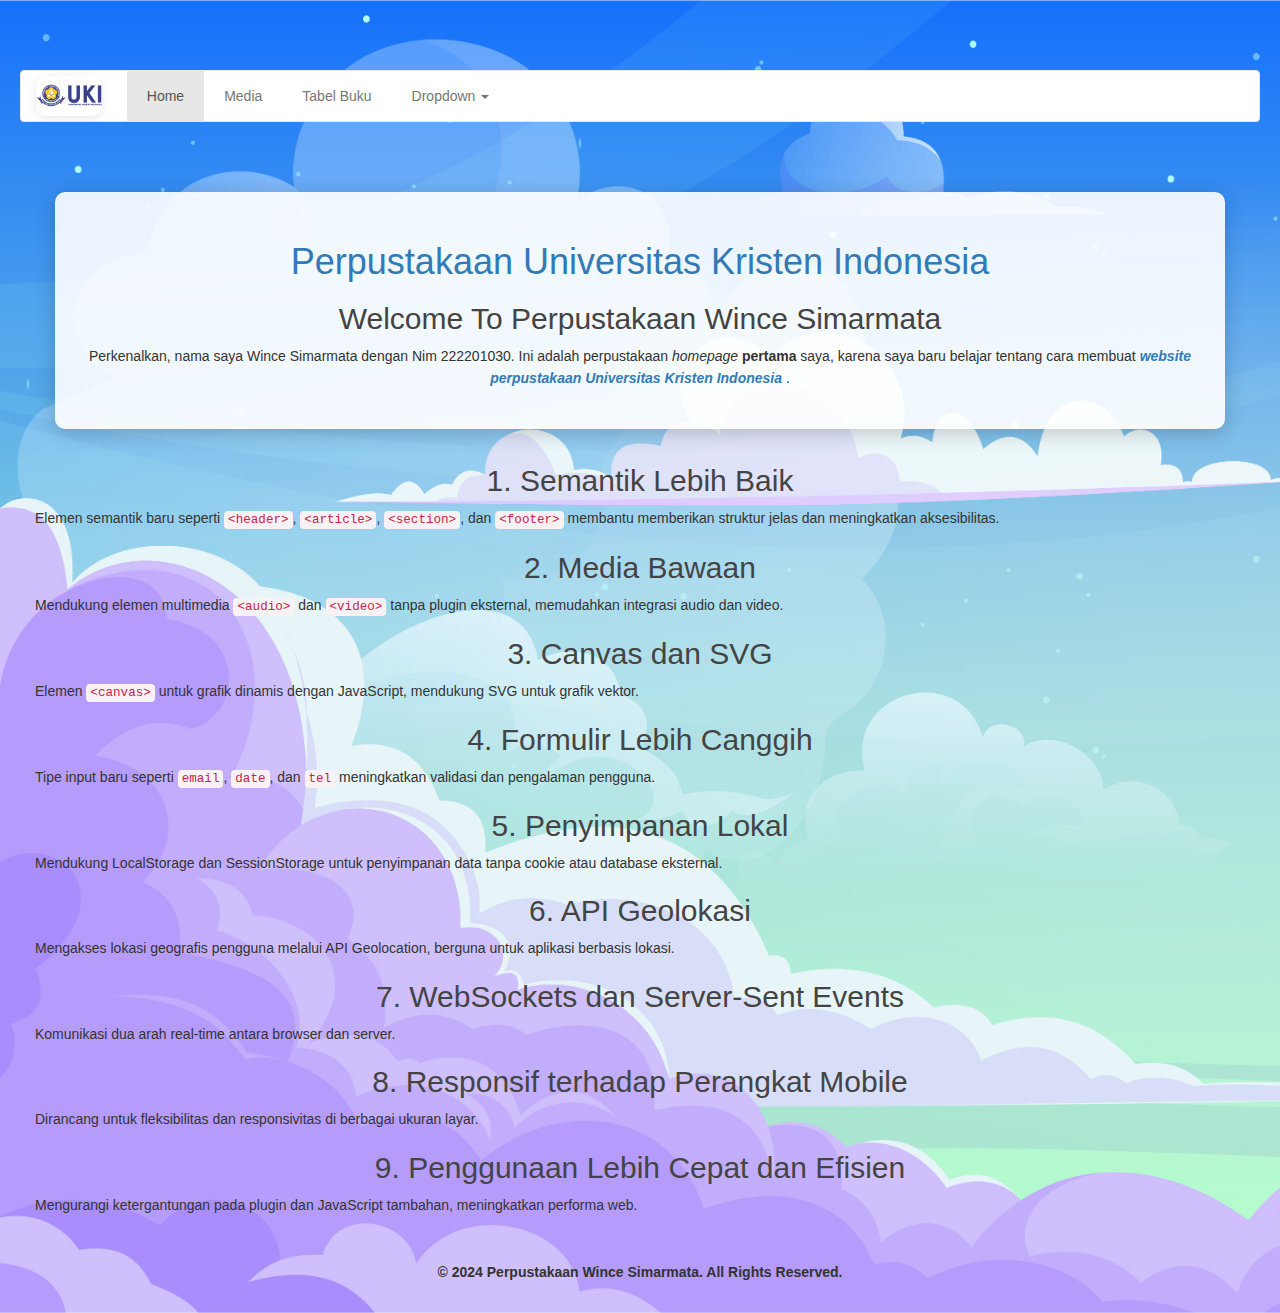
==== index.html @ 98670bc2 "Update index.html" ====
<!DOCTYPE html>
<html lang="id">
<head>
    <meta charset="UTF-8">
    <meta name="viewport" content="width=device-width, initial-scale=1.0">
    <title>Perpustakaan Wince Simarmata</title>
    <link href="css/bootstrap.min.css" rel="stylesheet">
    <style>
        body {
            background-image: url("picture/efa2c05b-5f7e-430f-a22e-867136c5e31e.jpg");
            background-size: cover;
            color: #333;
            font-family: 'Arial', sans-serif;
            line-height: 1.6;
            margin: 0;
            padding: 20px;
        }

        .container {
            max-width: 1200px;
            margin: auto;
            background: rgba(255, 255, 255, 0.9);
            border-radius: 10px;
            padding: 30px;
            box-shadow: 0 4px 20px rgba(0, 0, 0, 0.2);
        }

        h1, h2 {
            color: #444;
            text-align: center;
        }

        h3 {
            margin-top: 20px;
            text-align: center;
        }

        section {
            margin-bottom: 30px;
        }

        footer {
            margin-top: 20px;
            text-align: center;
            font-weight: bold;
        }

        img {
            max-width: 100%;
            border-radius: 10px;
            box-shadow: 0 2px 10px rgba(0, 0, 0, 0.1);
        }

        .media-section {
            margin-top: 50px;
        }

        .audio-control {
            width: 100%;
            max-width: 500px;
            margin: auto;
        }

        .nav > li > a {
            padding: 15px 20px;
        }

        .navbar-brand {
            font-weight: bold;
            font-size: 24px;
        }   
    </style>
</head>
<body>

<div class="container-fluid" style="background-image: url('picture/realistic-books-shelf.jpg'); background-size: cover; background-position: center; color: white; text-align: center; padding: 5rem 0;">
    <nav class="navbar navbar-default" style="background-color: white;">
        <div class="container-fluid">
            <div class="navbar-header" style="display: flex; align-items: center;">
                <a class="navbar-brand text-dark" href="#" style="display: flex; align-items: center;">
                    <img src="picture/UKI_LOGO.svg.png" alt="Logo" style="height: 40px; margin-right: 10px;"> 
                </a>
            </div>
            <ul class="nav navbar-nav">
                <li class="active"><a class="text-dark" href="#">Home</a></li>
                <li><a class="text-dark" href="#media">Media</a></li>
                <li><a class="text-dark" href="#tabel-buku">Tabel Buku</a></li>
                <li class="dropdown">
                    <a class="dropdown-toggle text-dark" data-toggle="dropdown" href="#">Dropdown <span class="caret"></span></a>
                    <ul class="dropdown-menu">
                        <li><a href="#" data-toggle="modal" data-target="#html5Modal">Fitur Utama HTML5</a></li>
                        <li><a href="#" data-toggle="modal" data-target="#welcomeModal">SELAMAT DATANG</a></li>
                        <li><a href="#formulir">Formulir</a></li>
                    </ul>
                </li>
            </ul>
        </div>
    </nav>
</div>

  <div class="container text-center my-5">
    <h1 class="display-4 font-weight-bold text-primary">Perpustakaan Universitas Kristen Indonesia</h1>
    <h2 class="text-secondary mb-4">Welcome To Perpustakaan Wince Simarmata</h2>
    <div class="welcome-text bg-light p-4 rounded shadow">
        <p>
            Perkenalkan, nama saya Wince Simarmata dengan Nim 222201030. Ini adalah perpustakaan
        <i>homepage</i> <b>pertama</b> saya, karena saya baru belajar tentang cara membuat
        <b><i><a href="https://digilib.umbp.ac.id/">website perpustakaan Universitas Kristen Indonesia </a></i></b>.
    </p>
    </div>
</div>
    

                <div class="modal-body">
                    <h2>1. Semantik Lebih Baik</h2>
                    <p>Elemen semantik baru seperti <code>&lt;header&gt;</code>, <code>&lt;article&gt;</code>, <code>&lt;section&gt;</code>, dan <code>&lt;footer&gt;</code> membantu memberikan struktur jelas dan meningkatkan aksesibilitas.</p>
        
                    <h2>2. Media Bawaan</h2>
                    <p>Mendukung elemen multimedia <code>&lt;audio&gt;</code> dan <code>&lt;video&gt;</code> tanpa plugin eksternal, memudahkan integrasi audio dan video.</p>
        
                    <h2>3. Canvas dan SVG</h2>
                    <p>Elemen <code>&lt;canvas&gt;</code> untuk grafik dinamis dengan JavaScript, mendukung SVG untuk grafik vektor.</p>
        
                    <h2>4. Formulir Lebih Canggih</h2>
                    <p>Tipe input baru seperti <code>email</code>, <code>date</code>, dan <code>tel</code> meningkatkan validasi dan pengalaman pengguna.</p>
        
                    <h2>5. Penyimpanan Lokal</h2>
                    <p>Mendukung LocalStorage dan SessionStorage untuk penyimpanan data tanpa cookie atau database eksternal.</p>
        
                    <h2>6. API Geolokasi</h2>
                    <p>Mengakses lokasi geografis pengguna melalui API Geolocation, berguna untuk aplikasi berbasis lokasi.</p>
        
                    <h2>7. WebSockets dan Server-Sent Events</h2>
                    <p>Komunikasi dua arah real-time antara browser dan server.</p>
        
                    <h2>8. Responsif terhadap Perangkat Mobile</h2>
                    <p>Dirancang untuk fleksibilitas dan responsivitas di berbagai ukuran layar.</p>
        
                    <h2>9. Penggunaan Lebih Cepat dan Efisien</h2>
                    <p>Mengurangi ketergantungan pada plugin dan JavaScript tambahan, meningkatkan performa web.</p>

                </div>
            

    <div class="modal fade" id="welcomeModal" tabindex="-1" role="dialog" aria-labelledby="welcomeModalLabel" aria-hidden="true">
    <div class="modal-dialog" role="document">
        <div class="modal-content">
            <div class="modal-header">
                <h5 class="modal-title" id="welcomeModalLabel">Selamat Datang</h5>
                <button type="button" class="close" data-dismiss="modal" aria-label="Close">
                    <span aria-hidden="true">&times;</span>
                </button>
            </div>
            <div class="modal-body">
                Selamat datang di Perpustakaan UKI! Kami senang Anda di sini.
            </div>
            <div class="modal-footer">
                <button type="button" class="btn btn-secondary" data-dismiss="modal">Tutup</button>
            </div>
        </div>
    </div>
</div>

    

    <footer>
        <p>&copy; 2024 Perpustakaan Wince Simarmata. All Rights Reserved.</p>
    </footer>

    <script src="https://ajax.googleapis.com/ajax/libs/jquery/1.12.4/jquery.min.js"></script>
    <script src="js/bootstrap.min.js"></script>
    
</body>
</html>
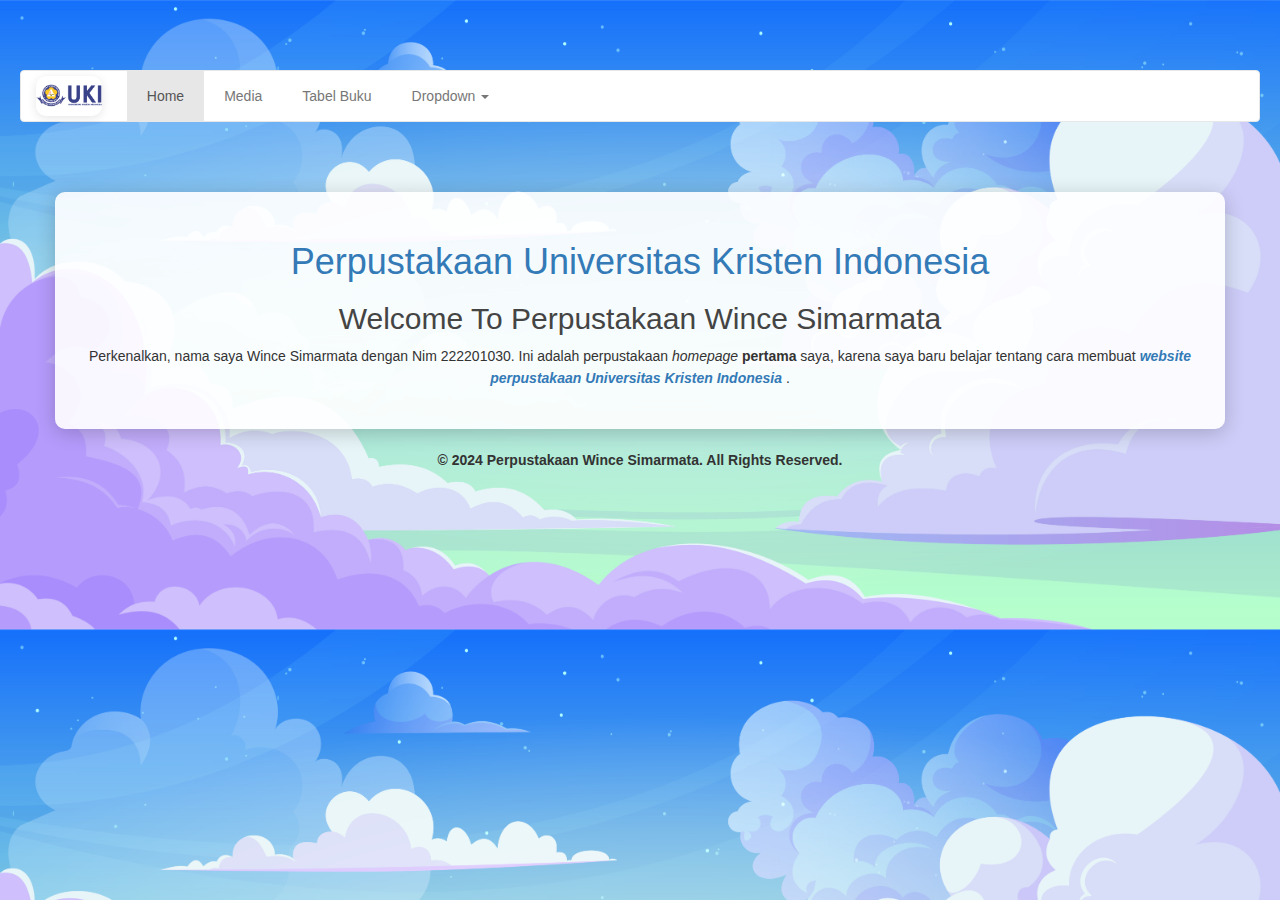
==== commit 63fa339a: "Update index.html" ====
--- a/index.html
+++ b/index.html
@@ -36,7 +36,7 @@
         }
 
         section {
-            margin-bottom: 30px;
+            margin-bottom: 40px;
         }
 
         footer {
@@ -83,14 +83,14 @@
             </div>
             <ul class="nav navbar-nav">
                 <li class="active"><a class="text-dark" href="#">Home</a></li>
-                <li><a class="text-dark" href="#media">Media</a></li>
-                <li><a class="text-dark" href="#tabel-buku">Tabel Buku</a></li>
+                <li><a class="text-dark" href="media.html">Media</a></li>
+                <li><a class="text-dark" href="tabel-buku.html">Tabel Buku</a></li>
                 <li class="dropdown">
                     <a class="dropdown-toggle text-dark" data-toggle="dropdown" href="#">Dropdown <span class="caret"></span></a>
                     <ul class="dropdown-menu">
-                        <li><a href="#" data-toggle="modal" data-target="#html5Modal">Fitur Utama HTML5</a></li>
                         <li><a href="#" data-toggle="modal" data-target="#welcomeModal">SELAMAT DATANG</a></li>
-                        <li><a href="#formulir">Formulir</a></li>
+                        <li><a href="formulir.html">Formulir</a></li>
+                        <li><a href="tabel-buku.html">Tabel Buku</a></li>
                     </ul>
                 </li>
             </ul>
@@ -109,38 +109,6 @@
     </p>
     </div>
 </div>
-    
-
-                <div class="modal-body">
-                    <h2>1. Semantik Lebih Baik</h2>
-                    <p>Elemen semantik baru seperti <code>&lt;header&gt;</code>, <code>&lt;article&gt;</code>, <code>&lt;section&gt;</code>, dan <code>&lt;footer&gt;</code> membantu memberikan struktur jelas dan meningkatkan aksesibilitas.</p>
-        
-                    <h2>2. Media Bawaan</h2>
-                    <p>Mendukung elemen multimedia <code>&lt;audio&gt;</code> dan <code>&lt;video&gt;</code> tanpa plugin eksternal, memudahkan integrasi audio dan video.</p>
-        
-                    <h2>3. Canvas dan SVG</h2>
-                    <p>Elemen <code>&lt;canvas&gt;</code> untuk grafik dinamis dengan JavaScript, mendukung SVG untuk grafik vektor.</p>
-        
-                    <h2>4. Formulir Lebih Canggih</h2>
-                    <p>Tipe input baru seperti <code>email</code>, <code>date</code>, dan <code>tel</code> meningkatkan validasi dan pengalaman pengguna.</p>
-        
-                    <h2>5. Penyimpanan Lokal</h2>
-                    <p>Mendukung LocalStorage dan SessionStorage untuk penyimpanan data tanpa cookie atau database eksternal.</p>
-        
-                    <h2>6. API Geolokasi</h2>
-                    <p>Mengakses lokasi geografis pengguna melalui API Geolocation, berguna untuk aplikasi berbasis lokasi.</p>
-        
-                    <h2>7. WebSockets dan Server-Sent Events</h2>
-                    <p>Komunikasi dua arah real-time antara browser dan server.</p>
-        
-                    <h2>8. Responsif terhadap Perangkat Mobile</h2>
-                    <p>Dirancang untuk fleksibilitas dan responsivitas di berbagai ukuran layar.</p>
-        
-                    <h2>9. Penggunaan Lebih Cepat dan Efisien</h2>
-                    <p>Mengurangi ketergantungan pada plugin dan JavaScript tambahan, meningkatkan performa web.</p>
-
-                </div>
-            
 
     <div class="modal fade" id="welcomeModal" tabindex="-1" role="dialog" aria-labelledby="welcomeModalLabel" aria-hidden="true">
     <div class="modal-dialog" role="document">
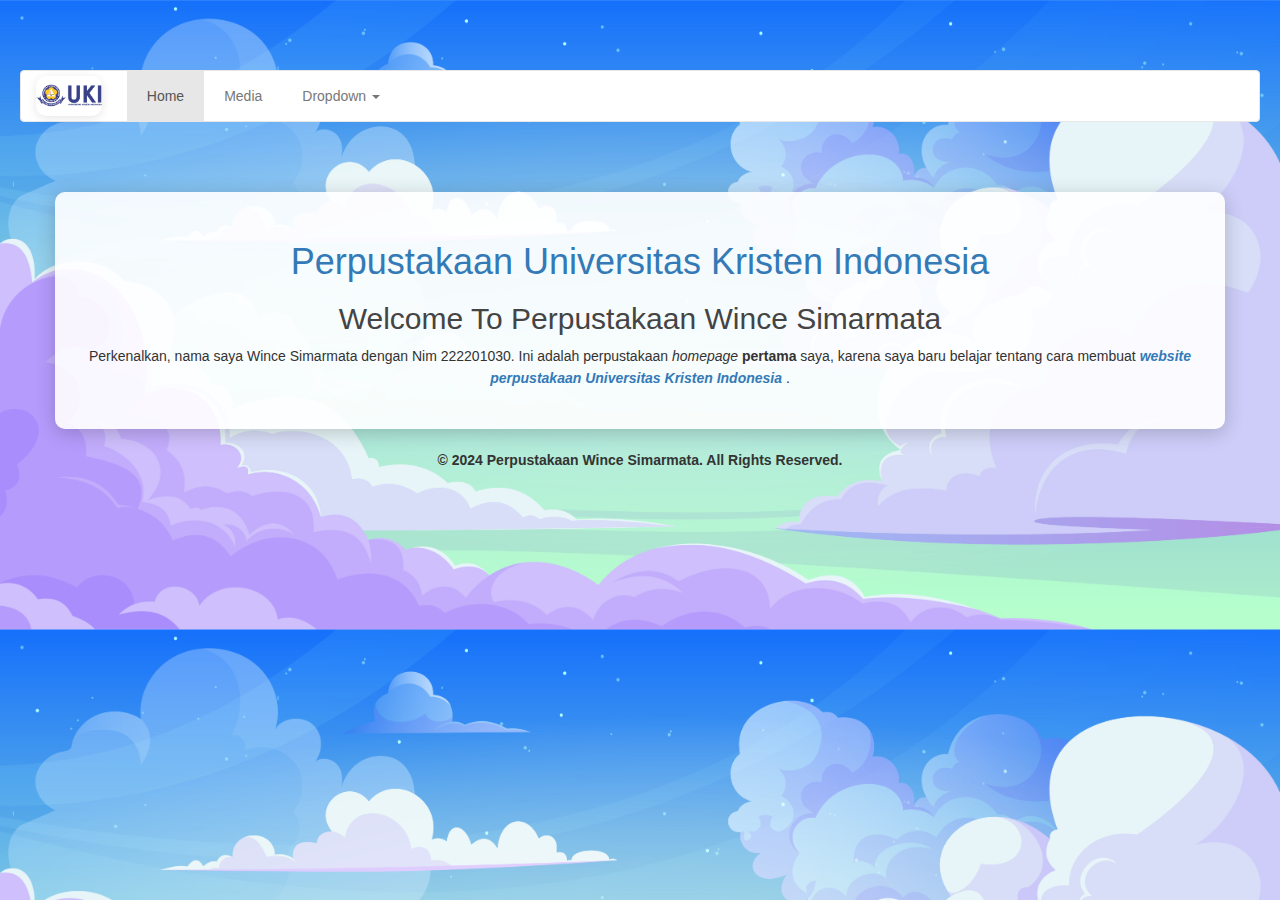
==== commit d48e1e32: "Update index.html" ====
--- a/index.html
+++ b/index.html
@@ -84,13 +84,13 @@
             <ul class="nav navbar-nav">
                 <li class="active"><a class="text-dark" href="#">Home</a></li>
                 <li><a class="text-dark" href="media.html">Media</a></li>
-                <li><a class="text-dark" href="tabel-buku.html">Tabel Buku</a></li>
                 <li class="dropdown">
                     <a class="dropdown-toggle text-dark" data-toggle="dropdown" href="#">Dropdown <span class="caret"></span></a>
                     <ul class="dropdown-menu">
-                        <li><a href="#" data-toggle="modal" data-target="#welcomeModal">SELAMAT DATANG</a></li>
+                        <li><a href="selamat-datang.html">SELAMAT DATANG</a></li>
                         <li><a href="formulir.html">Formulir</a></li>
                         <li><a href="tabel-buku.html">Tabel Buku</a></li>
+                        <li><a href="pameran.html">Pameran Buku</a></li>
                     </ul>
                 </li>
             </ul>
@@ -110,26 +110,6 @@
     </div>
 </div>
 
-    <div class="modal fade" id="welcomeModal" tabindex="-1" role="dialog" aria-labelledby="welcomeModalLabel" aria-hidden="true">
-    <div class="modal-dialog" role="document">
-        <div class="modal-content">
-            <div class="modal-header">
-                <h5 class="modal-title" id="welcomeModalLabel">Selamat Datang</h5>
-                <button type="button" class="close" data-dismiss="modal" aria-label="Close">
-                    <span aria-hidden="true">&times;</span>
-                </button>
-            </div>
-            <div class="modal-body">
-                Selamat datang di Perpustakaan UKI! Kami senang Anda di sini.
-            </div>
-            <div class="modal-footer">
-                <button type="button" class="btn btn-secondary" data-dismiss="modal">Tutup</button>
-            </div>
-        </div>
-    </div>
-</div>
-
-    
 
     <footer>
         <p>&copy; 2024 Perpustakaan Wince Simarmata. All Rights Reserved.</p>
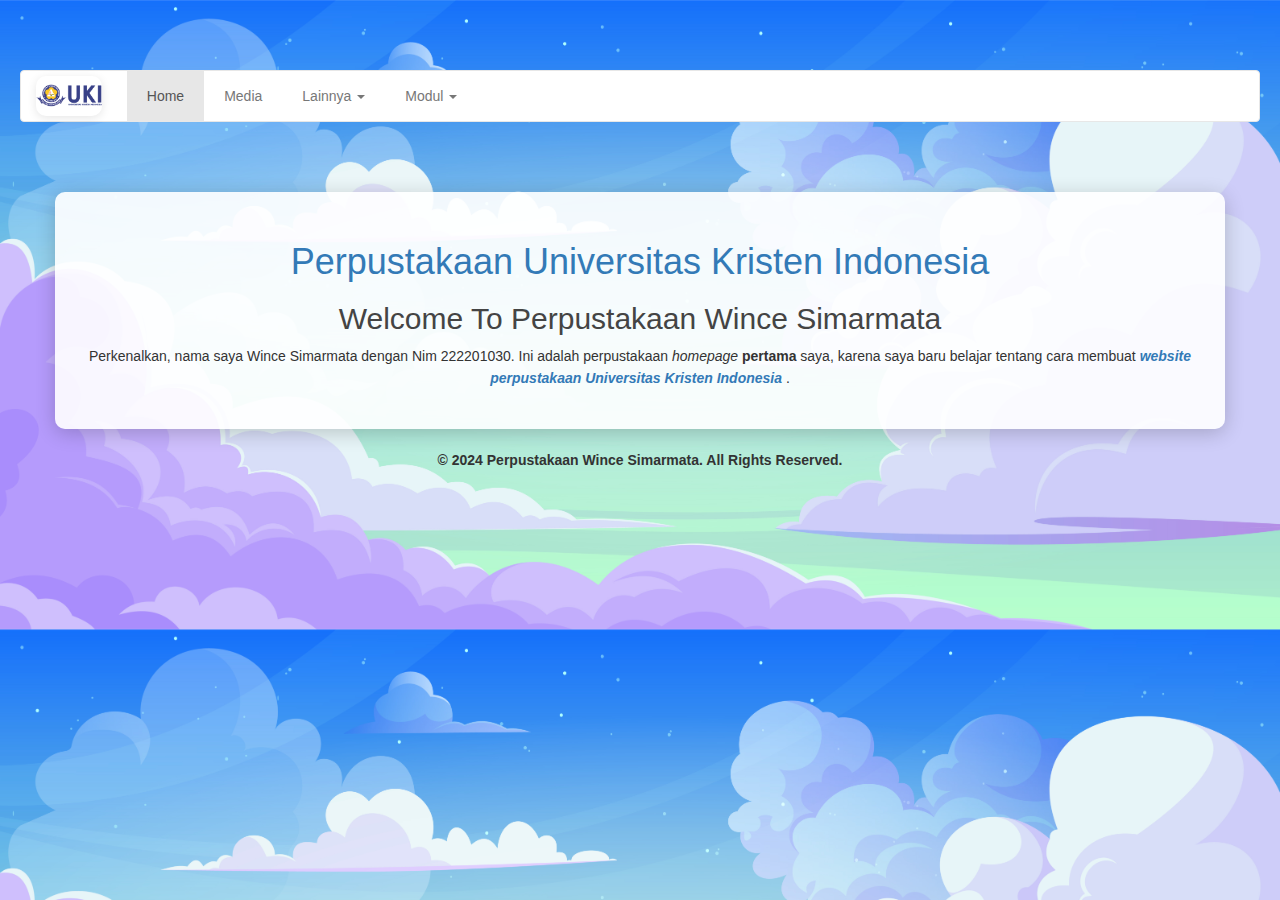
==== commit c90b16ed: "Update index.html" ====
--- a/index.html
+++ b/index.html
@@ -85,13 +85,18 @@
                 <li class="active"><a class="text-dark" href="#">Home</a></li>
                 <li><a class="text-dark" href="media.html">Media</a></li>
                 <li class="dropdown">
-                    <a class="dropdown-toggle text-dark" data-toggle="dropdown" href="#">Dropdown <span class="caret"></span></a>
+                    <a class="dropdown-toggle text-dark" data-toggle="dropdown" href="#">Lainnya <span class="caret"></span></a>
                     <ul class="dropdown-menu">
                         <li><a href="selamat-datang.html">SELAMAT DATANG</a></li>
                         <li><a href="formulir.html">Formulir</a></li>
                         <li><a href="tabel-buku.html">Tabel Buku</a></li>
                         <li><a href="pameran.html">Pameran Buku</a></li>
                     </ul>
+                <li class="dropdown">
+                    <a class="dropdown-toggle text-dark" data-toggle="dropdown" href="#">Modul <span class="caret"></span></a>
+                    <ul class="dropdown-menu">
+                        <li><a href="html-css.html">HTML&CSS</a></li>
+                        <li><a href="modul-5.html">Javascript</a></li>
                 </li>
             </ul>
         </div>
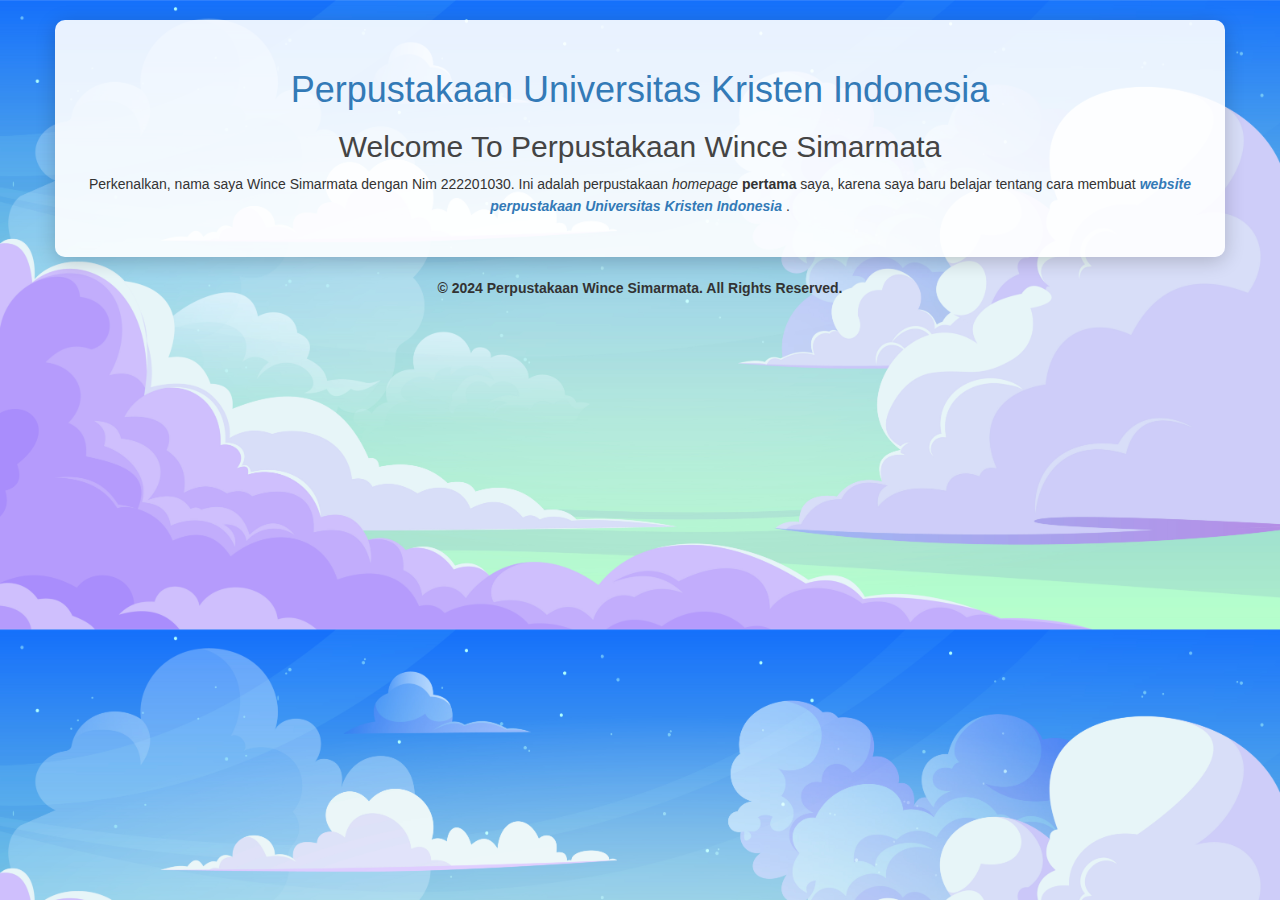
==== commit 87f2a05b: "Update index.html" ====
--- a/index.html
+++ b/index.html
@@ -73,36 +73,6 @@
 </head>
 <body>
 
-<div class="container-fluid" style="background-image: url('picture/realistic-books-shelf.jpg'); background-size: cover; background-position: center; color: white; text-align: center; padding: 5rem 0;">
-    <nav class="navbar navbar-default" style="background-color: white;">
-        <div class="container-fluid">
-            <div class="navbar-header" style="display: flex; align-items: center;">
-                <a class="navbar-brand text-dark" href="#" style="display: flex; align-items: center;">
-                    <img src="picture/UKI_LOGO.svg.png" alt="Logo" style="height: 40px; margin-right: 10px;"> 
-                </a>
-            </div>
-            <ul class="nav navbar-nav">
-                <li class="active"><a class="text-dark" href="#">Home</a></li>
-                <li><a class="text-dark" href="media.html">Media</a></li>
-                <li class="dropdown">
-                    <a class="dropdown-toggle text-dark" data-toggle="dropdown" href="#">Lainnya <span class="caret"></span></a>
-                    <ul class="dropdown-menu">
-                        <li><a href="selamat-datang.html">SELAMAT DATANG</a></li>
-                        <li><a href="formulir.html">Formulir</a></li>
-                        <li><a href="tabel-buku.html">Tabel Buku</a></li>
-                        <li><a href="pameran.html">Pameran Buku</a></li>
-                    </ul>
-                <li class="dropdown">
-                    <a class="dropdown-toggle text-dark" data-toggle="dropdown" href="#">Modul <span class="caret"></span></a>
-                    <ul class="dropdown-menu">
-                        <li><a href="html-css.html">HTML&CSS</a></li>
-                        <li><a href="modul-5.html">Javascript</a></li>
-                </li>
-            </ul>
-        </div>
-    </nav>
-</div>
-
   <div class="container text-center my-5">
     <h1 class="display-4 font-weight-bold text-primary">Perpustakaan Universitas Kristen Indonesia</h1>
     <h2 class="text-secondary mb-4">Welcome To Perpustakaan Wince Simarmata</h2>
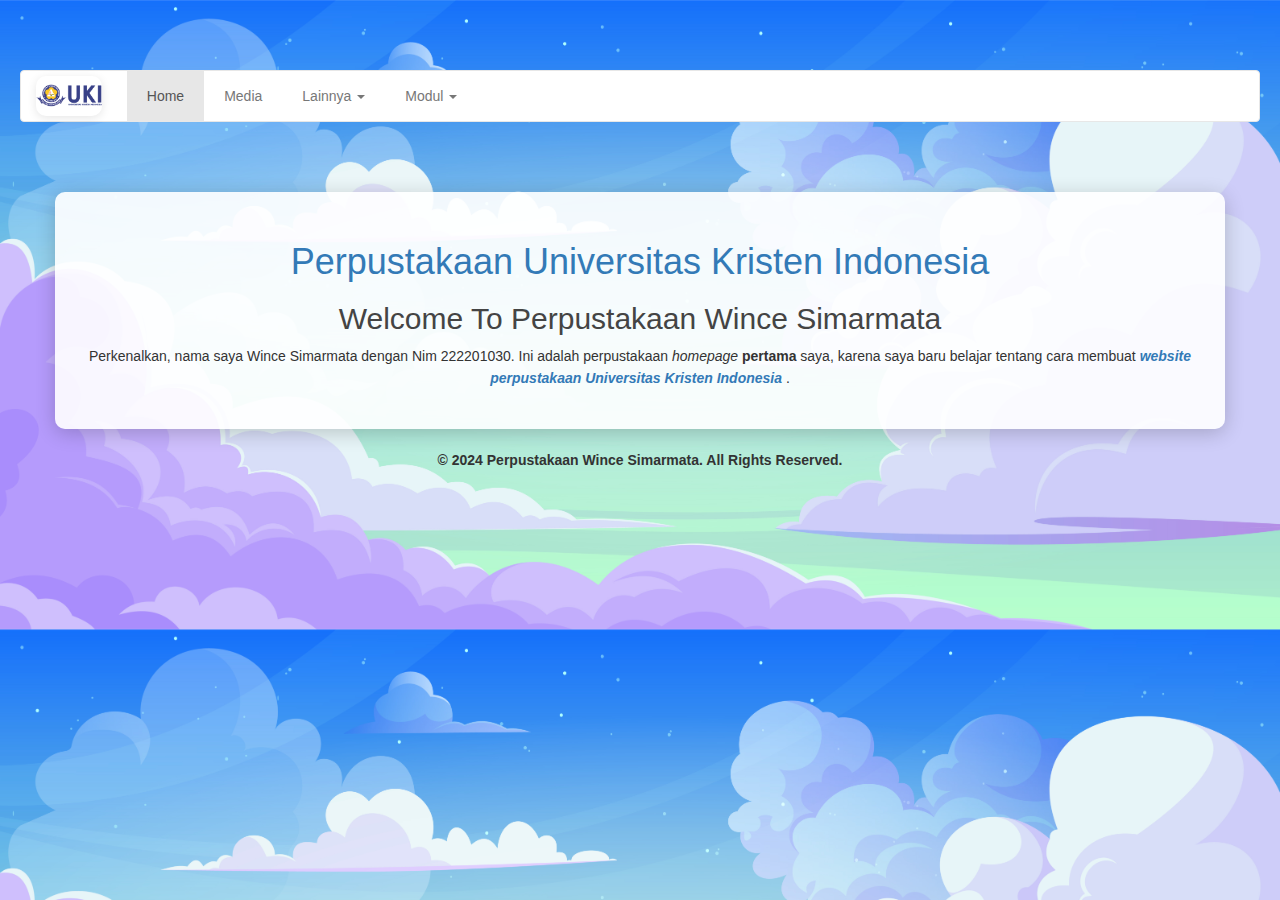
==== commit 95df5cad: "Add files via upload" ====
--- a/index.html
+++ b/index.html
@@ -1,97 +1,106 @@
-<!DOCTYPE html>
-<html lang="id">
-<head>
-    <meta charset="UTF-8">
-    <meta name="viewport" content="width=device-width, initial-scale=1.0">
-    <title>Perpustakaan Wince Simarmata</title>
-    <link href="css/bootstrap.min.css" rel="stylesheet">
-    <style>
-        body {
-            background-image: url("picture/efa2c05b-5f7e-430f-a22e-867136c5e31e.jpg");
-            background-size: cover;
-            color: #333;
-            font-family: 'Arial', sans-serif;
-            line-height: 1.6;
-            margin: 0;
-            padding: 20px;
-        }
-
-        .container {
-            max-width: 1200px;
-            margin: auto;
-            background: rgba(255, 255, 255, 0.9);
-            border-radius: 10px;
-            padding: 30px;
-            box-shadow: 0 4px 20px rgba(0, 0, 0, 0.2);
-        }
-
-        h1, h2 {
-            color: #444;
-            text-align: center;
-        }
-
-        h3 {
-            margin-top: 20px;
-            text-align: center;
-        }
-
-        section {
-            margin-bottom: 40px;
-        }
-
-        footer {
-            margin-top: 20px;
-            text-align: center;
-            font-weight: bold;
-        }
-
-        img {
-            max-width: 100%;
-            border-radius: 10px;
-            box-shadow: 0 2px 10px rgba(0, 0, 0, 0.1);
-        }
-
-        .media-section {
-            margin-top: 50px;
-        }
-
-        .audio-control {
-            width: 100%;
-            max-width: 500px;
-            margin: auto;
-        }
-
-        .nav > li > a {
-            padding: 15px 20px;
-        }
-
-        .navbar-brand {
-            font-weight: bold;
-            font-size: 24px;
-        }   
-    </style>
-</head>
-<body>
-
-  <div class="container text-center my-5">
-    <h1 class="display-4 font-weight-bold text-primary">Perpustakaan Universitas Kristen Indonesia</h1>
-    <h2 class="text-secondary mb-4">Welcome To Perpustakaan Wince Simarmata</h2>
-    <div class="welcome-text bg-light p-4 rounded shadow">
-        <p>
-            Perkenalkan, nama saya Wince Simarmata dengan Nim 222201030. Ini adalah perpustakaan
-        <i>homepage</i> <b>pertama</b> saya, karena saya baru belajar tentang cara membuat
-        <b><i><a href="https://digilib.umbp.ac.id/">website perpustakaan Universitas Kristen Indonesia </a></i></b>.
-    </p>
-    </div>
-</div>
-
-
-    <footer>
-        <p>&copy; 2024 Perpustakaan Wince Simarmata. All Rights Reserved.</p>
-    </footer>
-
-    <script src="https://ajax.googleapis.com/ajax/libs/jquery/1.12.4/jquery.min.js"></script>
-    <script src="js/bootstrap.min.js"></script>
-    
-</body>
-</html>  
+<!DOCTYPE html>
+<html lang="id">
+  <head>
+    <meta charset="UTF-8" />
+    <meta name="viewport" content="width=device-width, initial-scale=1.0" />
+    <title>Perpustakaan Wince Simarmata</title>
+    <link href="css/bootstrap.min.css" rel="stylesheet" />
+    <style>
+      body {
+        background-image: url("picture/efa2c05b-5f7e-430f-a22e-867136c5e31e.jpg");
+        background-size: cover;
+        color: #333;
+        font-family: "Arial", sans-serif;
+        line-height: 1.6;
+        margin: 0;
+        padding: 20px;
+      }
+
+      .container {
+        max-width: 1200px;
+        margin: auto;
+        background: rgba(255, 255, 255, 0.9);
+        border-radius: 10px;
+        padding: 30px;
+        box-shadow: 0 4px 20px rgba(0, 0, 0, 0.2);
+      }
+
+      h1,
+      h2 {
+        color: #444;
+        text-align: center;
+      }
+
+      h3 {
+        margin-top: 20px;
+        text-align: center;
+      }
+
+      section {
+        margin-bottom: 40px;
+      }
+
+      footer {
+        margin-top: 20px;
+        text-align: center;
+        font-weight: bold;
+      }
+
+      img {
+        max-width: 100%;
+        border-radius: 10px;
+        box-shadow: 0 2px 10px rgba(0, 0, 0, 0.1);
+      }
+
+      .media-section {
+        margin-top: 50px;
+      }
+
+      .audio-control {
+        width: 100%;
+        max-width: 500px;
+        margin: auto;
+      }
+
+      .nav > li > a {
+        padding: 15px 20px;
+      }
+
+      .navbar-brand {
+        font-weight: bold;
+        font-size: 24px;
+      }
+    </style>
+  </head>
+
+  <body>
+    <div id="navbar-placeholder"></div>
+
+    <div class="container text-center my-5">
+      <h1 class="display-4 font-weight-bold text-primary">Perpustakaan Universitas Kristen Indonesia</h1>
+      <h2 class="text-secondary mb-4">Welcome To Perpustakaan Wince Simarmata</h2>
+      <div class="welcome-text bg-light p-4 rounded shadow">
+        <p>
+          Perkenalkan, nama saya Wince Simarmata dengan Nim 222201030. Ini adalah perpustakaan
+          <i>homepage</i> <b>pertama</b> saya, karena saya baru belajar tentang cara membuat
+          <b
+            ><i><a href="https://digilib.umbp.ac.id/">website perpustakaan Universitas Kristen Indonesia </a></i></b
+          >.
+        </p>
+      </div>
+    </div>
+
+    <footer>
+      <p>&copy; 2024 Perpustakaan Wince Simarmata. All Rights Reserved.</p>
+    </footer>
+
+    <script src="https://ajax.googleapis.com/ajax/libs/jquery/1.12.4/jquery.min.js"></script>
+    <script src="js/bootstrap.min.js"></script>
+
+    <script>
+      $(function () {
+        $("#navbar-placeholder").load("navbar.html");
+      });
+    </script>
+  </body>
+</html>
